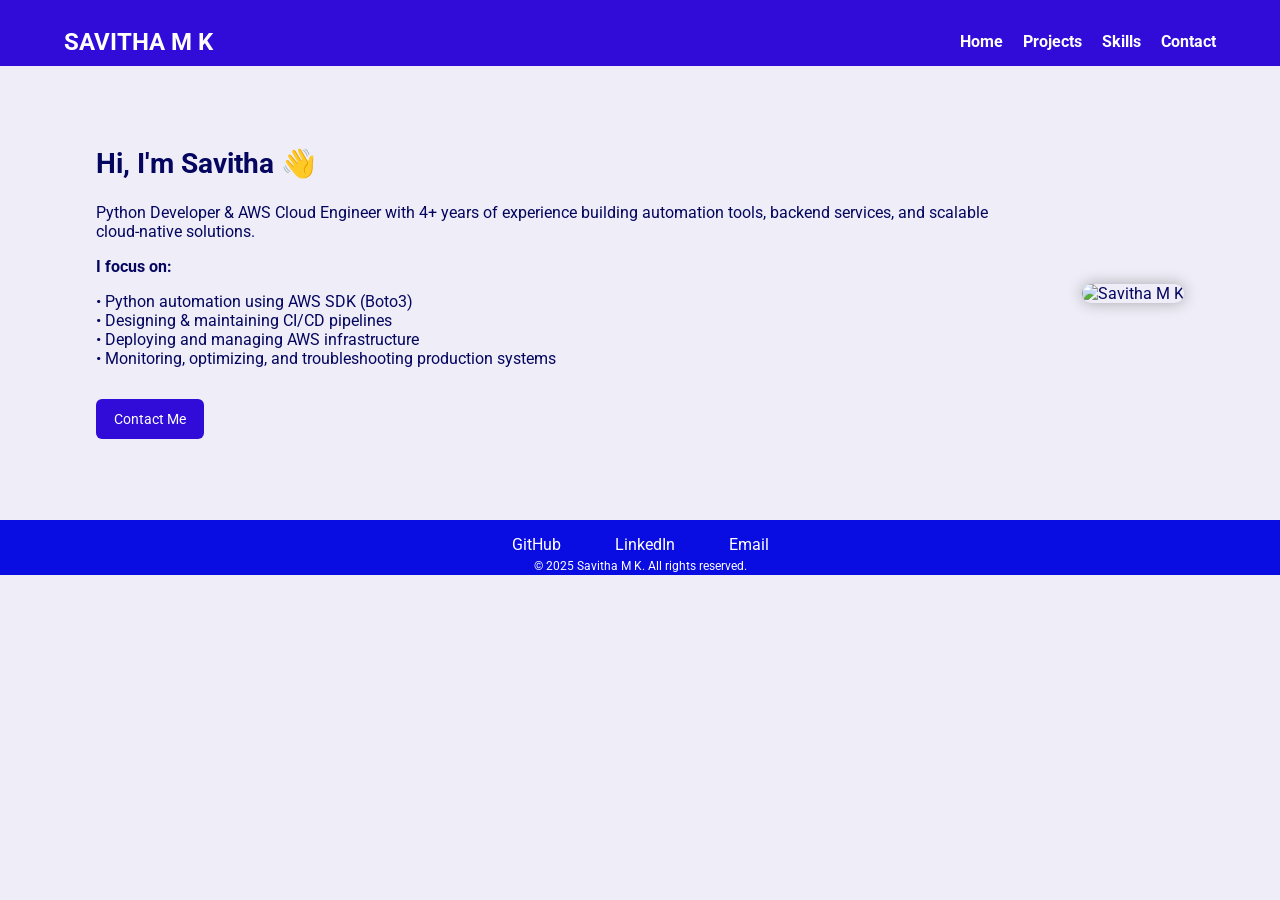
==== index.html @ 85240923 "First portfolio commit" ====
<!DOCTYPE html>
<html lang="en">
<head>
    <meta charset="UTF-8">
    <meta name="viewport" content="width=device-width, initial-scale=1.0">
    <title>Savitha M K | Python Developer</title>

    <!-- CSS -->
    <link rel="stylesheet" href="css/style.css">

    <!-- Google Font -->
    <link href="https://fonts.googleapis.com/css2?family=Roboto:wght@400;700&display=swap" rel="stylesheet">
</head>
<body>

<!-- Header / Navigation -->
<header>
    <nav>
        <h1>SAVITHA M K</h1>
        <ul>
            <li><a href="index.html" class="active">Home</a></li>
            <li><a href="projects.html">Projects</a></li>
            <li><a href="skills.html">Skills</a></li>
            <li><a href="contact.html">Contact</a></li>
        </ul>
    </nav>
</header>

<!-- Main Section / About -->
<main>
    <section id="about">

        <!-- Intro text -->
        <div class="intro">
            <h2>Hi, I'm Savitha 👋</h2>

            <p>
                Python Developer & AWS Cloud Engineer with 4+ years of experience
                building automation tools, backend services, and scalable
                cloud-native solutions.
            </p>

            <p><strong>I focus on:</strong></p>
            <p>
                • Python automation using AWS SDK (Boto3)<br>
                • Designing & maintaining CI/CD pipelines<br>
                • Deploying and managing AWS infrastructure<br>
                • Monitoring, optimizing, and troubleshooting production systems
            </p>

            <a href="contact.html" class="btn">Contact Me</a>
        </div>

        <!-- Profile image -->
        <div class="profile">
            <img src="images/pic.jpg" alt="Savitha M K">
        </div>

    </section>
</main>

<!-- Footer -->
<footer>
    <div class="footer">
        <div class="social">
            <a href="https://github.com/savitha27" target="_blank">GitHub</a>
            <a href="https://linkedin.com/in/savitha-m-k-34981665" target="_blank">LinkedIn</a>
            <a href="mailto:savitha270@gmail.com">Email</a>
        </div>
        <p>&copy; 2025 Savitha M K. All rights reserved.</p>
    </div>
</footer>

</body>
</html>
---- css/style.css ----
html, body {
    font-family: 'Roboto', sans-serif;
    margin: 0;
    padding: 0;
    background-color: #efedf7;
    color: #04065f;
}

/* Header */
header {
    background-color: #310cd8;
    color: white;
    padding: 8px 0;
    height: 50px;
}

header nav {
    display: flex;
    justify-content: space-between;
    align-items: center;
    width: 90%;
    margin: auto;
}

header nav ul {
    list-style: none;
    display: flex;
    gap: 20px;
}

header nav ul li a {
    color: white;
    text-decoration: none;
    font-weight: bold;
}

/* Main Section Alignment */
main {
    width: 100%;
    padding: 23px 0; /* Spacing from header & footer */
}

/* About Section Layout */
#about {
    display: flex;
    justify-content: space-between;
    align-items: center;
    width: 85%;
    margin: auto;
    gap: 50px;
    padding: 58px 0;
}

/* Intro text */
.intro {
    flex: 1;
}

.intro h2 {
    margin-top: 0;
    font-size: 28px;
}

/* Profile image */
.profile img {
    width: 280px;
    height: 280px;
    object-fit: cover;
    border-radius: 15px;
    box-shadow: 0 0 15px rgba(0,0,0,0.3);
}

/* Button */
.btn {
    display: inline-block;
    padding: 12px 18px;
    background-color: #310cd8;
    color: white;
    text-decoration: none;
    border-radius: 6px;
    margin-top: 15px;
    font-size: 14px;
}

/* Footer */
footer {
    background-color: #0a0de2;
    color: white;
    text-align: center;
    padding: 15px 0;
    height: 25px;
}

footer .social a {
    color: white;
    margin: 0 25px;
    text-decoration: none;
    font-size: 16px;
}

.footer p {
    margin-top: 5px;
    font-size: 12px;
}
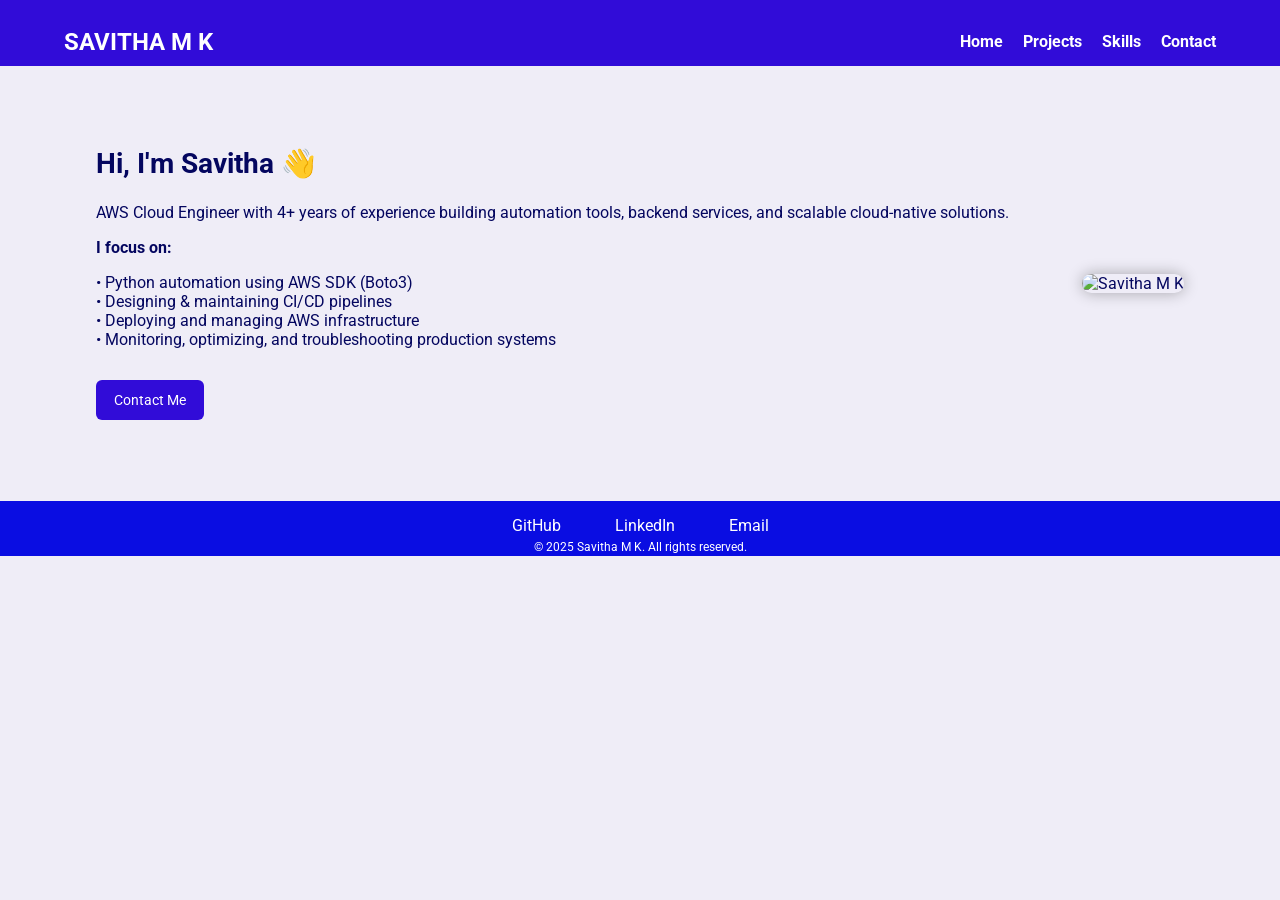
==== commit cf05118a: "Fix typo in introduction paragraph" ====
--- a/index.html
+++ b/index.html
@@ -35,7 +35,7 @@
             <h2>Hi, I'm Savitha 👋</h2>
 
             <p>
-                Python Developer & AWS Cloud Engineer with 4+ years of experience
+                AWS Cloud Engineer with 4+ years of experience
                 building automation tools, backend services, and scalable
                 cloud-native solutions.
             </p>
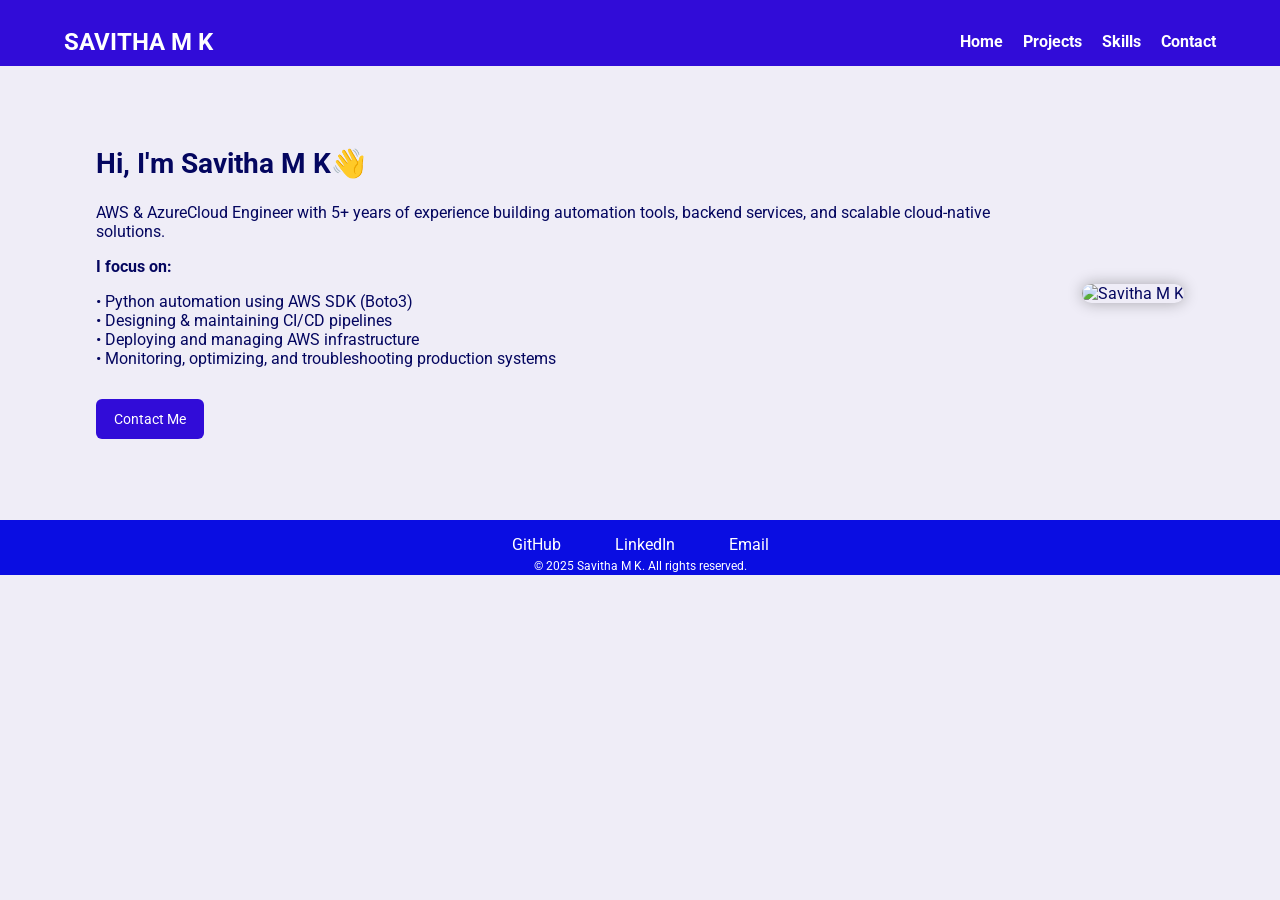
==== commit 658af6b3: "Updated index.html file" ====
--- a/index.html
+++ b/index.html
@@ -32,10 +32,10 @@
 
         <!-- Intro text -->
         <div class="intro">
-            <h2>Hi, I'm Savitha 👋</h2>
+            <h2>Hi, I'm Savitha M K👋</h2>
 
             <p>
-                AWS Cloud Engineer with 4+ years of experience
+                AWS & AzureCloud Engineer with 5+ years of experience
                 building automation tools, backend services, and scalable
                 cloud-native solutions.
             </p>
